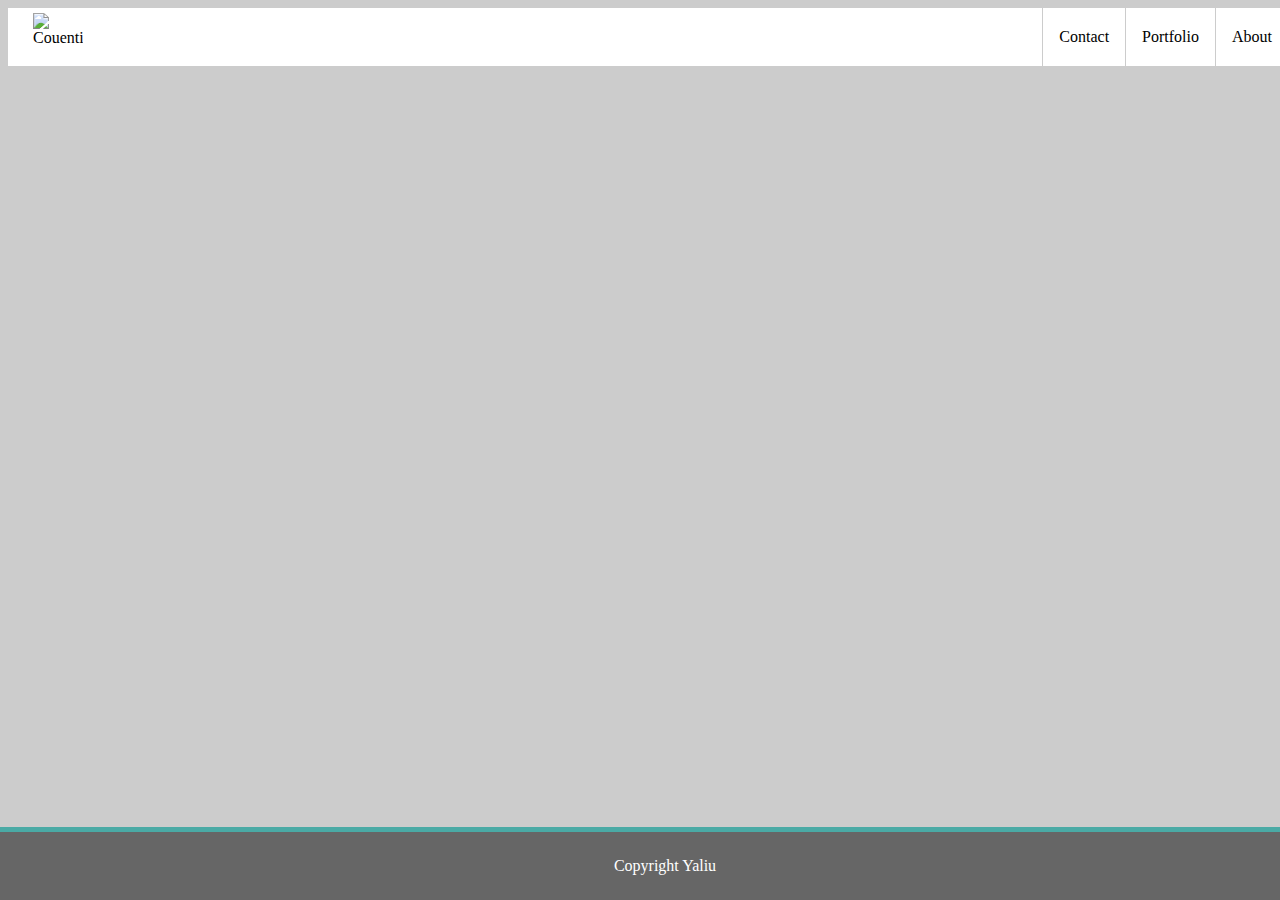
==== contact.html @ a7eb55dc "initial site files" ====
<!DOCTYPE html>
<html>
    <title>Alice Portfolio</title>
<link rel="stylesheet" type="text/css" href="assets/css/normalize.css">
<link rel="stylesheet" type="text/css" href="assets/css/index.css">
<link href="https://fonts.googleapis.com/css?family=Playball" rel="stylesheet">
<link href="https://fonts.googleapis.com/css?family=Raleway" rel="stylesheet">
<head>
  <meta charset="UTF-8">
</head>
<body>
  <header>
        <div class= 'top-right'>
          <ul>
            <img class= 'machine' src="assets/image/ag.png" alt="Couentine" style="width: 50px">
            <li> <a href='index.html'>About </a></li>
            <li> <a href='Portfolio.html'>Portfolio </a></li>
            <li> <a href='contact.html'>Contact </a></li>
          </ul>

      </div>

</header>
<div class= "foot">
<footer>

Copyright Yaliu

</footer>
</div>
  </body>
</html>
---- assets/css/index.css ----
body{
     background-image: url("../image/circles-light.png");
     background-color: #cccccc;
}


.container {
    position: relative;
    text-align: center;
    color: black;
}


.top-right {
    position: relative;
  text-align: center;
    position: fixed;
    width:100%;
    background: white;
    z-index:1;
     border-bottom: 3px solid #cccccc;
}


.top-right ul {
    padding-left: 20px;
    list-style-type: none;
    margin: 0;
    overflow: hidden;
}

.top-right li {
        float: right;
        border-left: 1px solid #cccccc;

}

.top-right img {
  float: left;
}

.top-right a {
    display: block;
    color: black;
    text-align: center;
    padding: 20px 16px;
    text-decoration:none;

}

.top-right a:hover:not(.active) {

}

.active {
    background-color: ;
}


.About{
  margin-top: 200px;
  margin-left: 100px;
  text-align: center;
  float: left;
  border: 1px solid #dddddd;
  background: white;
  padding: 20px
}

p ,h1, h2, .skills {
 font-family: 'Raleway', sans-serif;
}


.Portfolio{
  background:  White;
  text-align: center;
  padding-top: 2px;
  padding-bottom: 2px;
}

.Contact{
    margin-top: 200px;
  float: right;
  border: 1px solid #dddddd;
  background: white;
  padding: 35px;
  text-align: center;
}

.Contact img {
  padding-top: 20px
}

.frontend , .backend, .other {
  display: inline-block;
    padding: 25px
}

ul {
      list-style-type: none;
}

.top-right img {

  padding-top: 5px;
  padding-left: 5px;

}


h2 {
     font-size: 50px;
     color: #4aaaa5;
}

.foot {
 border-top: 5px solid #4aaaa5;
  position: fixed;
  padding: 25px;
  left: 0;
  bottom: 0;
  width: 100%;
  background-color: #666666;
  color: white;
  text-align: center;
}


.Contact img {
  padding-left: 25px
}
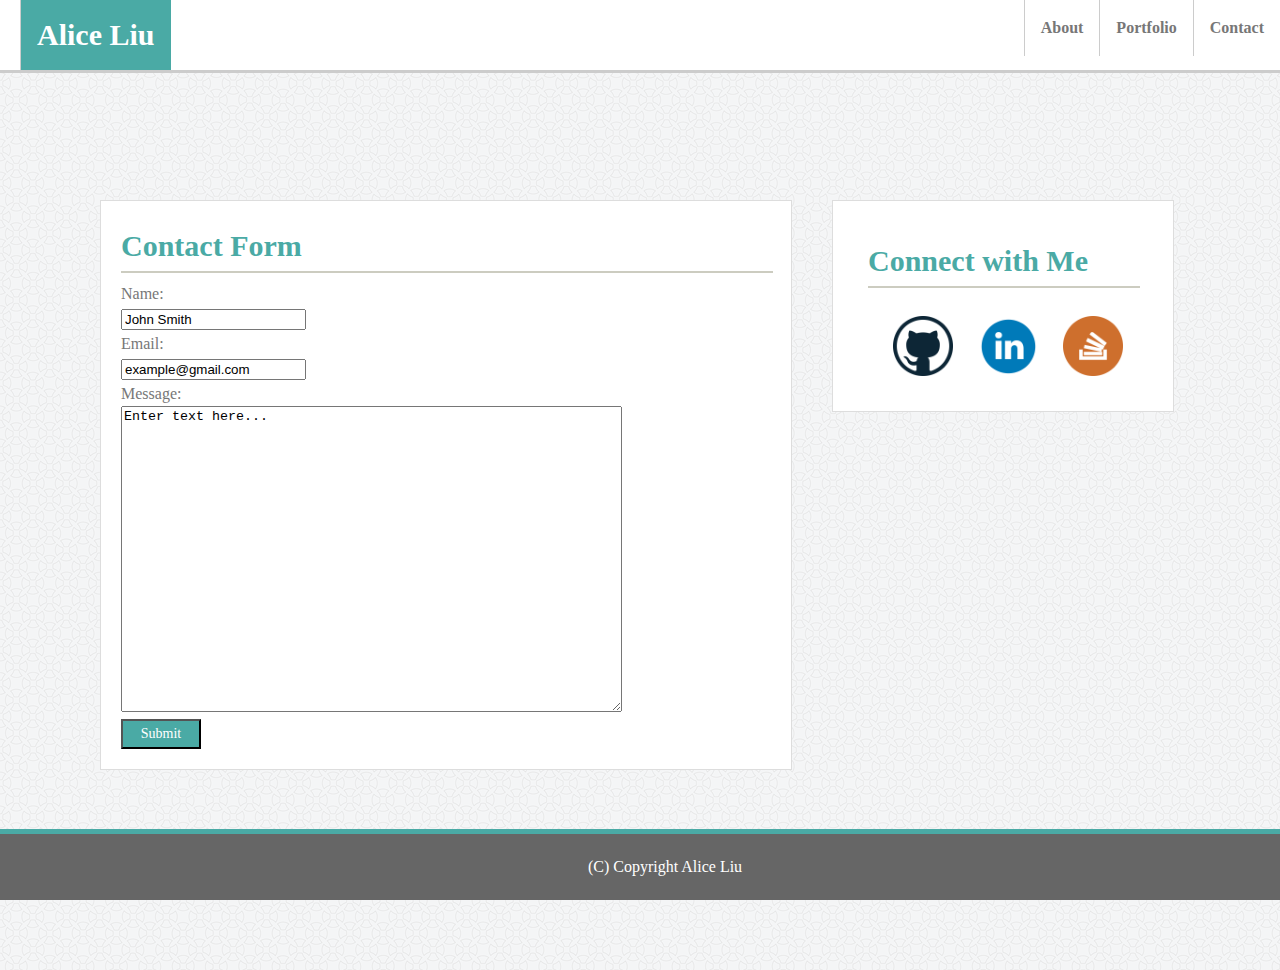
==== commit 21a80270: "updates to html and css files" ====
--- a/contact.html
+++ b/contact.html
@@ -1,32 +1,67 @@
 <!DOCTYPE html>
 <html>
     <title>Alice Portfolio</title>
-<link rel="stylesheet" type="text/css" href="assets/css/normalize.css">
-<link rel="stylesheet" type="text/css" href="assets/css/index.css">
-<link href="https://fonts.googleapis.com/css?family=Playball" rel="stylesheet">
-<link href="https://fonts.googleapis.com/css?family=Raleway" rel="stylesheet">
+    <meta name="viewport" content="width=device-width, initial-scale=1">
+
+<link rel="stylesheet" type="text/css" href="assets/css/reset.css">
+<link rel="stylesheet" type="text/css" href="assets/css/style.css">
 <head>
   <meta charset="UTF-8">
 </head>
 <body>
   <header>
-        <div class= 'top-right'>
-          <ul>
-            <img class= 'machine' src="assets/image/ag.png" alt="Couentine" style="width: 50px">
-            <li> <a href='index.html'>About </a></li>
-            <li> <a href='Portfolio.html'>Portfolio </a></li>
-            <li> <a href='contact.html'>Contact </a></li>
-          </ul>
+    <!-- This is the Menu -->
+        <div class= 'menu'>
+            <ul>
+                <!-- This is the Alice Liu tab -->
+                <div class = 'Tab'><li> <a href='index.html'>Alice Liu </a></li></div>
+                <!-- This is the Contact Tab -->
+                <li> <a href='contact.html'>Contact </a></li>
+                <!-- This is the Portfolio Tab -->
+                <li> <a href='portfolio.html'>Portfolio </a></li>
+                <!-- This is the About Tab -->
+                <li> <a href='index.html'>About </a></li>
+              </ul>
+      </div>
+</header>
 
+<!-- This is the Contact Form Section -->
+  <div class = 'About'>
+      <h2>Contact Form</h2>
+      <hr width="650px" color="#ccccc">
+     <form>
+    <!-- Name field -->
+        Name:<br>
+        <input type="text" name="Name" value="John Smith">
+        <br>
+    <!-- Email field -->
+        Email:<br>
+        <input type="text" name="Email" value="example@gmail.com">
+        <br>
+    <!-- Message Field -->
+        Message: <br>
+        <textarea rows="20" cols="60" name="comment" form="usrform">Enter text here...</textarea>
+      </br>
+    <!-- Submit Button -->
+    <input type="button" class="button" value="Submit">
+      </form>
       </div>
+    </body>
+<!-- Contact Me Section -->
+    <div class = 'Contact'>
+      <h2 id = Contact> Connect with Me </h2>
+      <hr width="270px" color="#ccccc">
+        <a target="_blank" href="https://github.com/yaliu8"><img class= 'machine' src="assets/images/github.png" alt="Alice Liu" style="width:60px"></a>
+        <a target="_blank" href="https://www.linkedin.com/in/aliceguillaume/"><img class= 'machine' src="assets/images/linkedin.png" alt="Alice Liu" style="width:60px"></a>
+        <a target="_blank" href="https://stackoverflow.com/users/9313802/alice"><img class= 'machine' src="assets/images/stackoverflow.png" alt="Alice Liu" style="width:60px"></a>
+    </div>
+  <!-- Footer -->
+      <div class= "foot">
+    <footer>
+      (C) Copyright Alice Liu
+    </footer>
+</div>
 
-</header>
-<div class= "foot">
-<footer>
+</body>
 
-Copyright Yaliu
-
-</footer>
-</div>
-  </body>
 </html>
--- a/assets/css/style.css
+++ b/assets/css/style.css
@@ -0,0 +1,163 @@
+body{
+  background-image: url("../images/circles-light.png");
+  background-color: #ffff;
+}
+
+.Tab {
+  background-color: #4aaaa5;
+  color:white;
+  float: left;
+  font-weight: bold;
+  font-size: 30px;
+}
+
+.menu {
+  font-family: 'Georgia', 'Times', 'Times New Roman', 'serif';
+  font-weight: bold;
+  position: relative;
+  text-align: center;
+  position: fixed;
+  width:100%;
+  background: white;
+  z-index:1;
+  border-bottom: 3px solid #cccccc;
+}
+
+.menu ul {
+  padding-left: 20px;
+  list-style-type: none;
+  margin: 0;
+  overflow: hidden;
+}
+
+.menu li {
+  float: right;
+  border-left: 1px solid #cccccc;
+
+}
+
+.menu img {
+  float: left;
+  padding-top: 5px;
+  padding-left: 5px;
+}
+
+.menu a {
+  display: block;
+  text-align: center;
+  padding: 20px 16px;
+  text-decoration:none;
+  color: #777777;
+
+}
+
+.Tab a{
+  color:white;
+}
+
+.About{
+  margin-top: 200px;
+  width: 650px;
+  margin-left: 100px;
+  margin-bottom: 200px;
+  text-align: auto;
+  float: left;
+  border: 1px solid #dddddd;
+  background: white;
+  padding: 20px;
+  font-family: 'Georgia', 'Times', 'Times New Roman', 'serif';
+  color: #777777;
+  line-height: 25px;
+}
+
+.profilepic img {
+  float: left;
+  width: 55%;
+  margin-right: 30px;
+}
+
+.Contact {
+  margin-top: 200px;
+  width: 270px;
+  float: left;
+  margin-left: 40px;
+  border: 1px solid #dddddd;
+  background: white;
+  padding: 35px;
+  text-align: center;
+  font-family: 'Georgia', 'Times', 'Times New Roman', 'serif';
+  color: #ffffff;
+}
+
+.Contact img {
+  padding-top: 20px;
+  padding-left: 25px;
+  width: 30px;
+  float: left;
+}
+
+ul {
+  list-style-type: none;
+}
+
+h2 {
+  font-size: 30px;
+  color: #4aaaa5;
+  float: left;
+  line-height: 50px;
+  font-weight: bold;
+}
+
+.foot {
+  border-top: 5px solid #4aaaa5;
+  position: fixed;
+  padding: 25px;
+  left: 0;
+  bottom: 0;
+  width: 100%;
+  background-color: #666666;
+  color: white;
+  text-align: center;
+}
+
+.button {
+  background-color: #4aaaa5;
+  color: white;
+  font-family: 'Georgia', 'Times', 'Times New Roman', 'serif';
+  text-align: center;
+  width: 80px;
+  height: 30px;
+  font-size: 14px;
+}
+
+.parent1 {
+  position: absolute;
+  text-align: center;
+  color: white;
+}
+
+.portfolioimage img {
+  float: left;
+  width: 42%;
+  margin-bottom: 10px;
+  margin-right: 10px;
+  margin-top: 10px;
+  margin-left: 10px;
+}
+
+.rectangle {
+  background-color: #4aaaa5;
+  color: white;
+  text-align: center;
+  font-family: 'Georgia', 'Times', 'Times New Roman', 'serif';
+  position: absolute;
+  top: 60%;
+  left: 25%;
+  transform: translate(-50%, -50%);
+  width: 25.5%;
+  padding-top: 2%;
+  padding-bottom: 2%;
+  line-height: 1%;
+  z-index: 1;
+}
+
